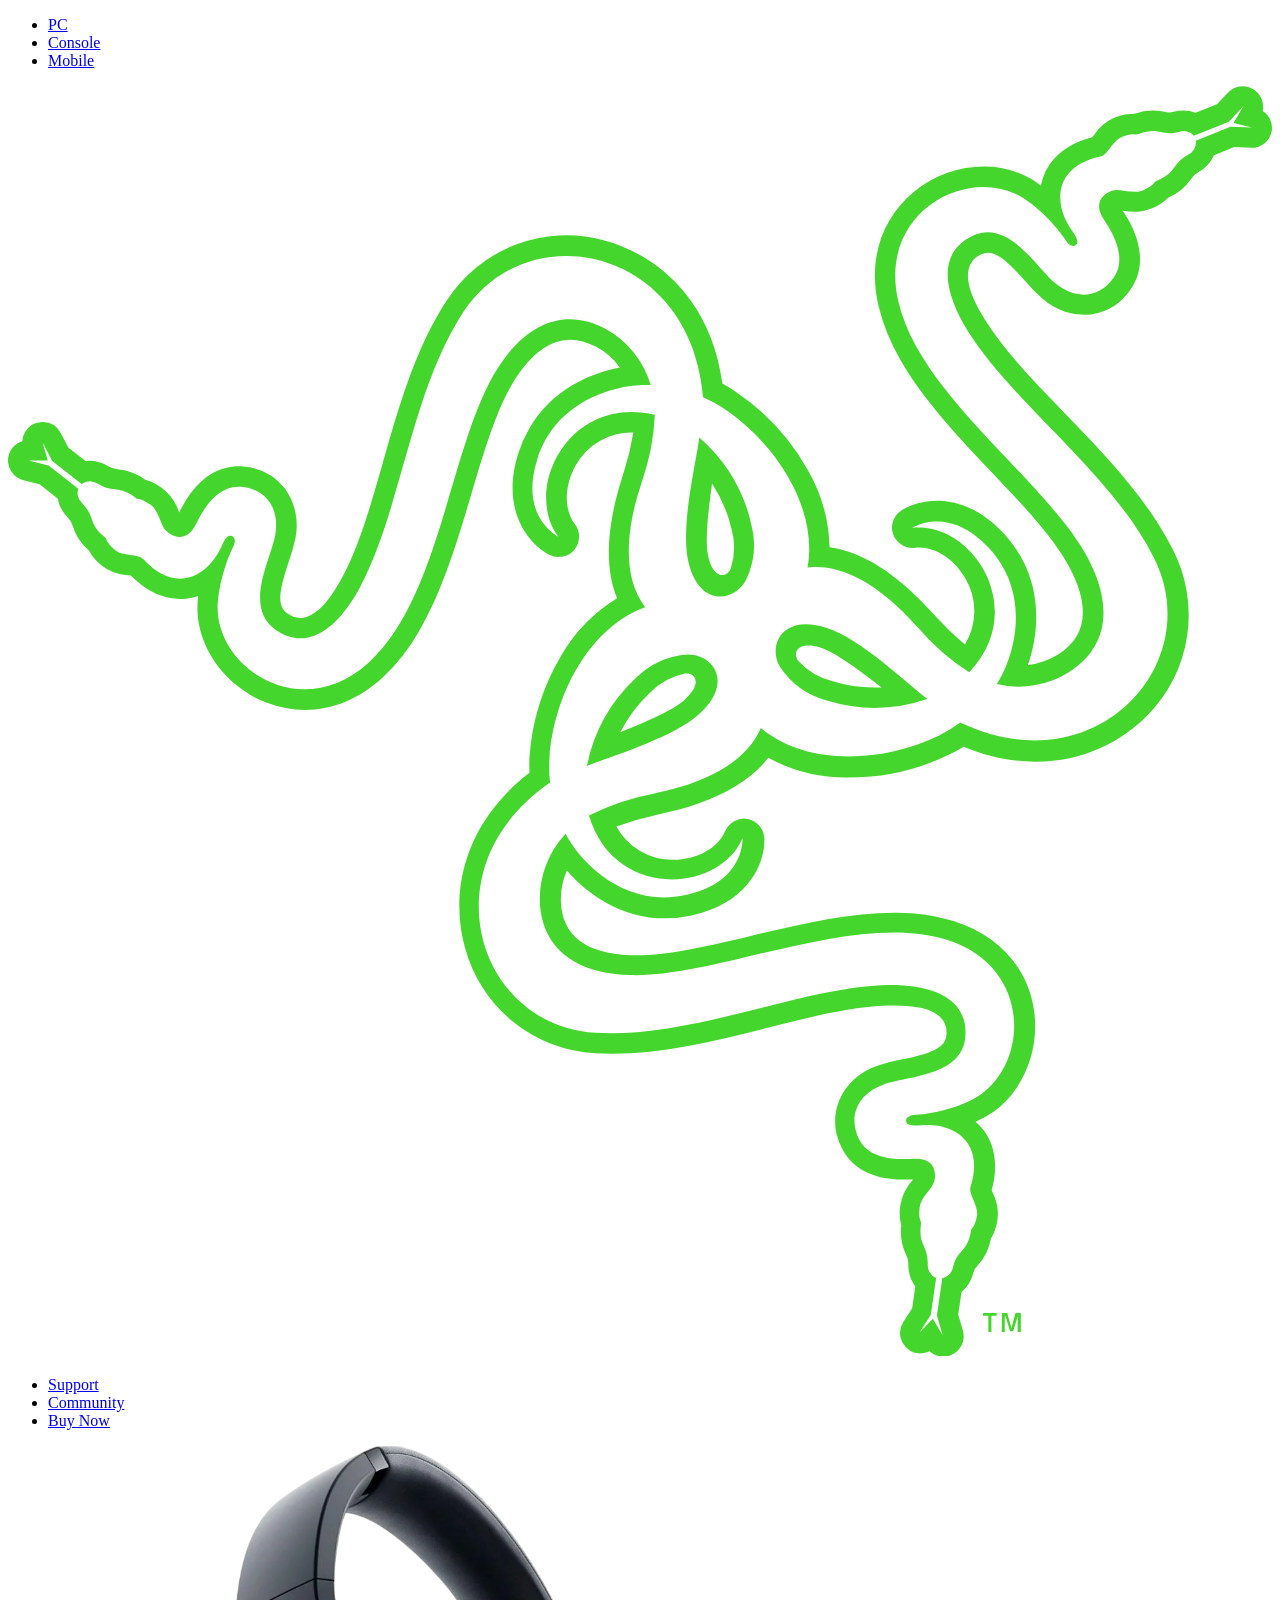
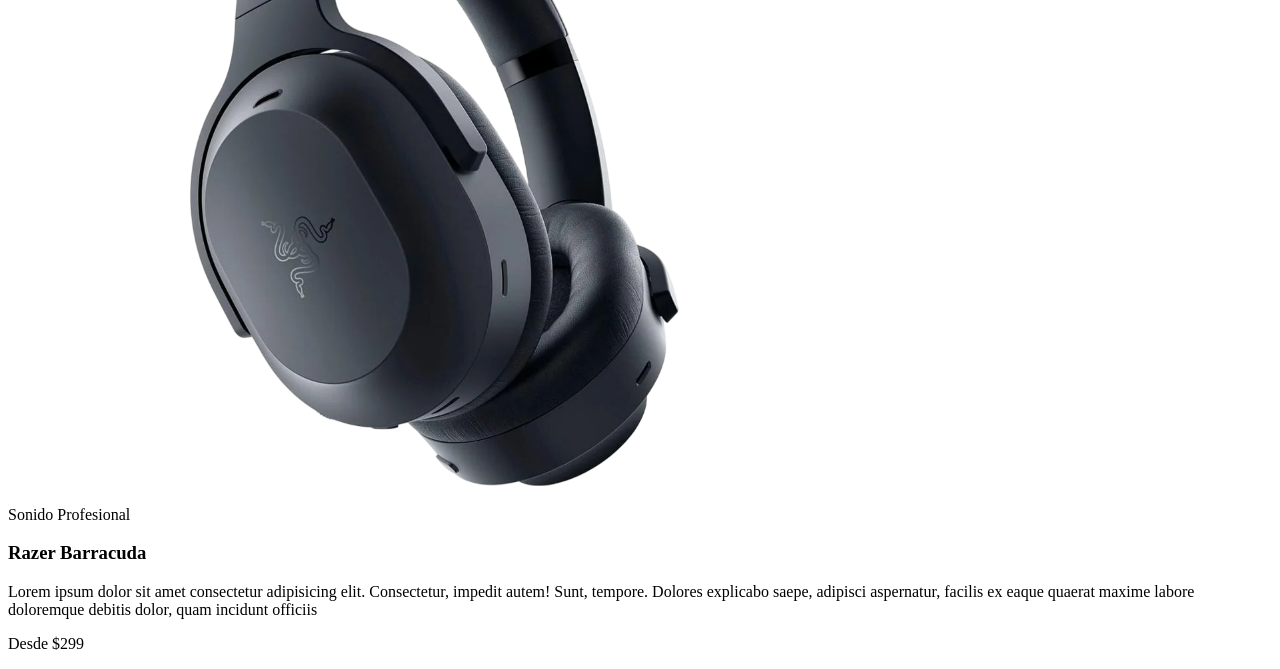
==== views/HomePage.html @ f595c34a "First Section almost finished" ====
<!DOCTYPE html>
<html lang="en">

<head>
    <meta charset="UTF-8">
    <meta name="viewport" content="width=device-width, initial-scale=1.0">
    <link rel="stylesheet" href="/styles/Style.css">
    <title>Razer</title>
</head>

<body>
    <header id="header"></header>
    <main>
        <section class="content-article">
            <article class="img-article">
                <picture>
                    <source sizes="1920w" srcset="/assets/img/Opus-Photoroom.png 1920w" type="image/png">
                    <img loading="lazy" decoding="async" src="/assets/img/Opus-Photoroom.png" lazyalt="imagen">
                </picture>
                <div class="info">
                    <p class="product-sound">Sonido Profesional</p>
                    <h1 class="product-name gradient">Razer Barracuda</h1>
                    <p class="product-description">Lorem ipsum dolor sit amet consectetur adipisicing elit.
                        Consectetur, impedit autem! Sunt, tempore. Dolores explicabo saepe,
                        adipisci aspernatur, facilis ex eaque quaerat maxime labore doloremque debitis dolor,
                        quam incidunt officiis
                    </p>
                    <p class="product-price">Desde <span>$299</span></p>
                </div>
            </article><!--img-header-->
        </section>
    </main>
    <script src="/js/layoutLoader.js"></script>
</body>

</html>
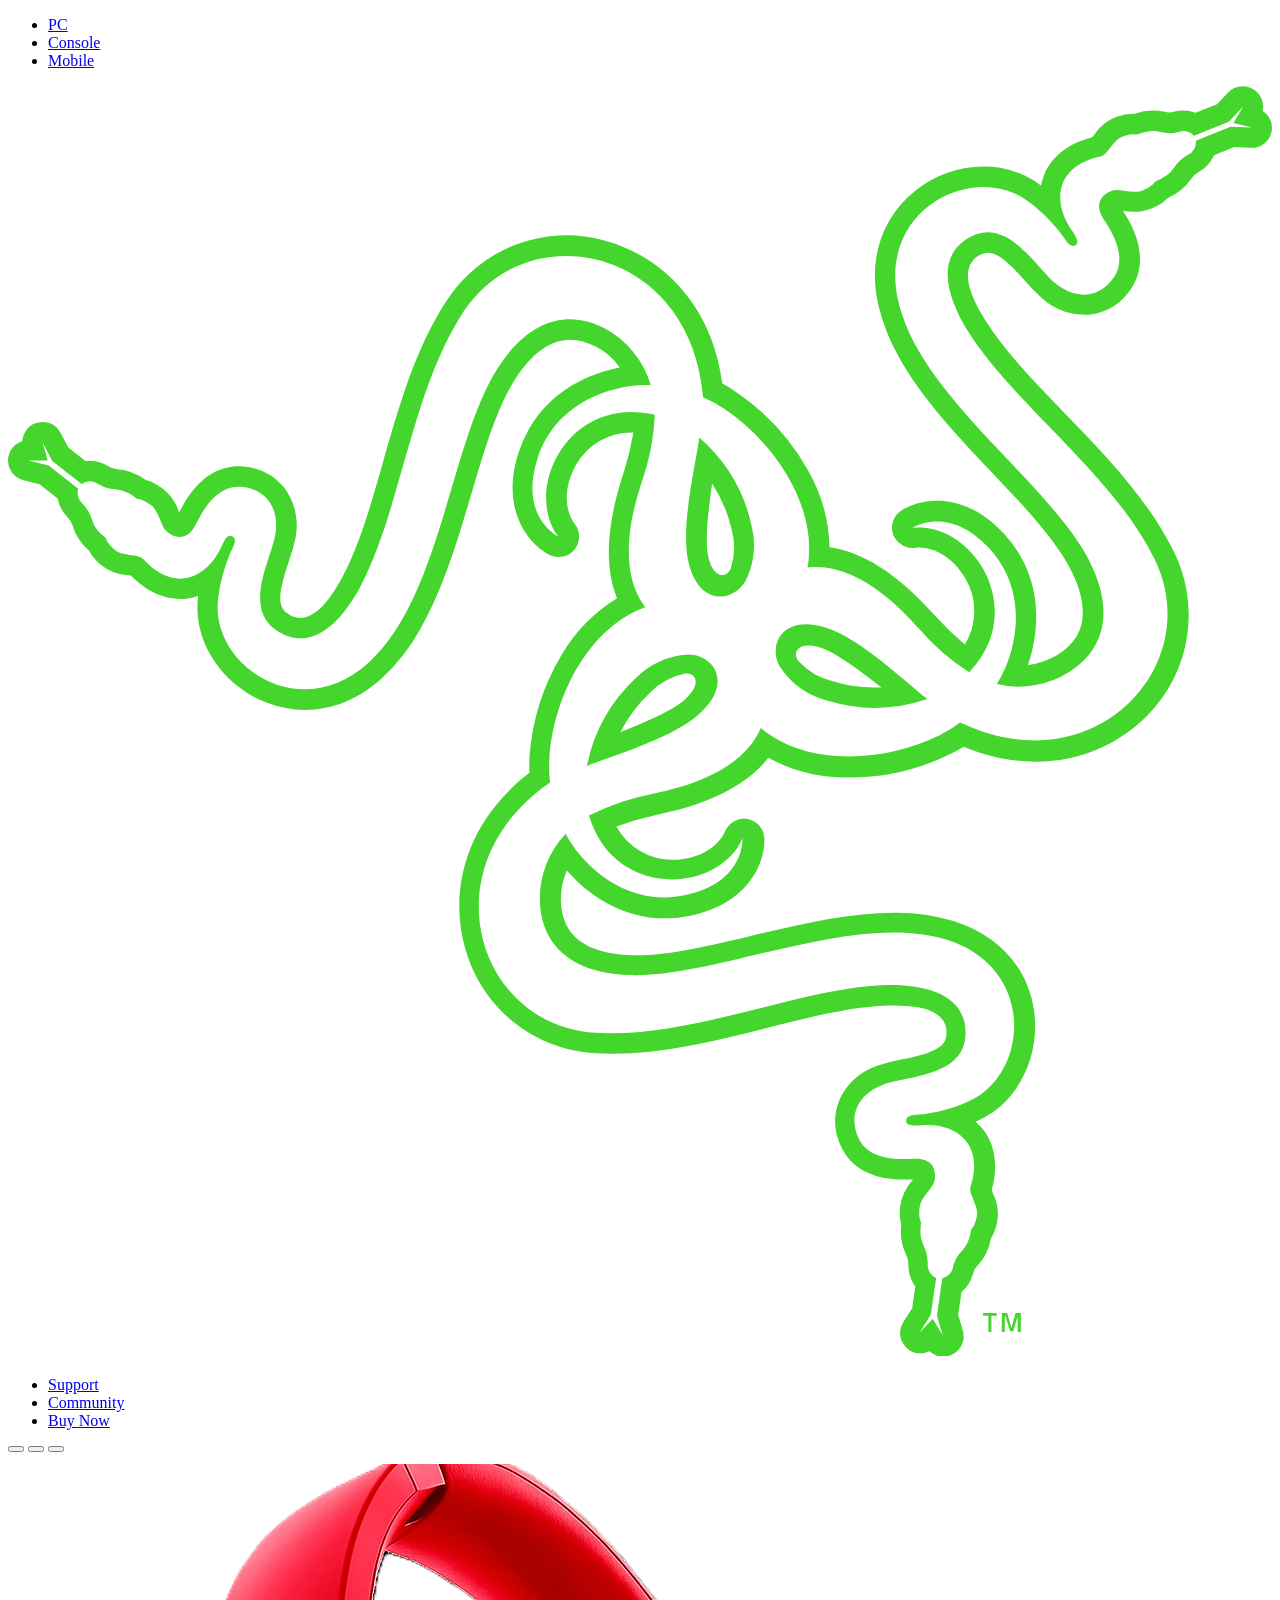
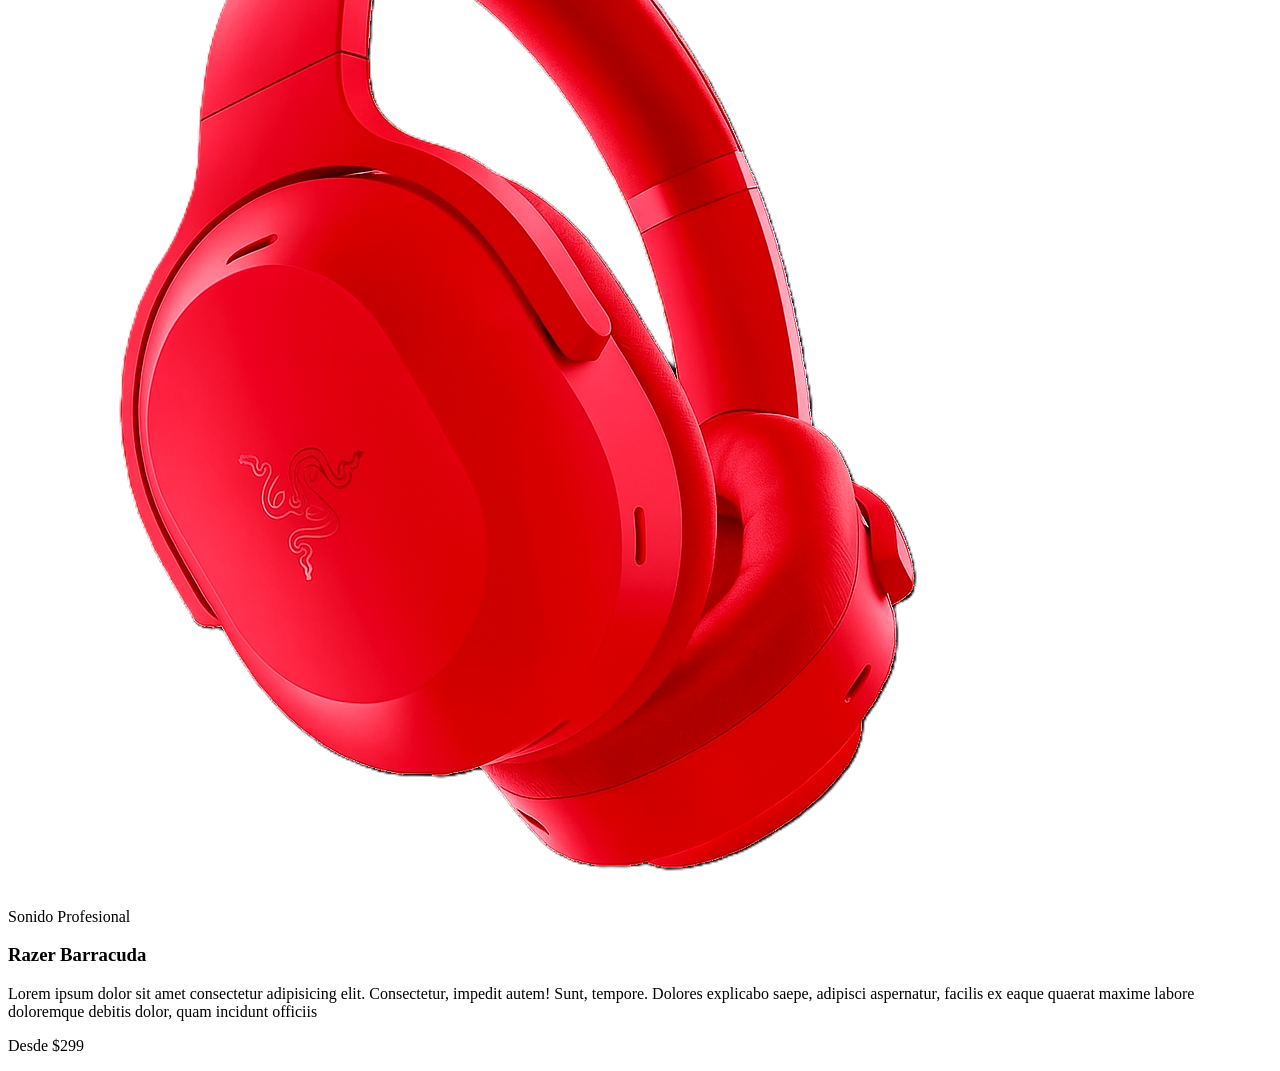
==== commit 262c4c84: "Add fade effect and Scroll Selector" ====
--- a/views/HomePage.html
+++ b/views/HomePage.html
@@ -4,6 +4,7 @@
 <head>
     <meta charset="UTF-8">
     <meta name="viewport" content="width=device-width, initial-scale=1.0">
+    <link rel="shortcut icon" href="/assets/img/razerLogo.svg" type="image/x-icon">
     <link rel="stylesheet" href="/styles/Style.css">
     <title>Razer</title>
 </head>
@@ -13,9 +14,18 @@
     <main>
         <section class="content-article">
             <article class="img-article">
+                <aside class="dot-selector" id="dot-selector">
+                    <div class="wheel" id="wheel">
+                        <div class="space"></div>
+                        <button class="color-dot dot-red"></button>
+                        <button class="color-dot dot-white"></button>
+                        <button class="color-dot dot-Black"></button>
+                        <div class="space"></div>
+                    </div>
+                </aside>
                 <picture>
-                    <source sizes="1920w" srcset="/assets/img/Opus-Photoroom.png 1920w" type="image/png">
-                    <img loading="lazy" decoding="async" src="/assets/img/Opus-Photoroom.png" lazyalt="imagen">
+                    <img loading="lazy" decoding="async" src="/assets/img/Barracuda-Red.png" lazyalt="imagen"
+                        id="product-image">
                 </picture>
                 <div class="info">
                     <p class="product-sound">Sonido Profesional</p>
@@ -31,6 +41,7 @@
         </section>
     </main>
     <script src="/js/layoutLoader.js"></script>
+    <script src="/js/Homepage.js"></script>
 </body>
 
 </html>
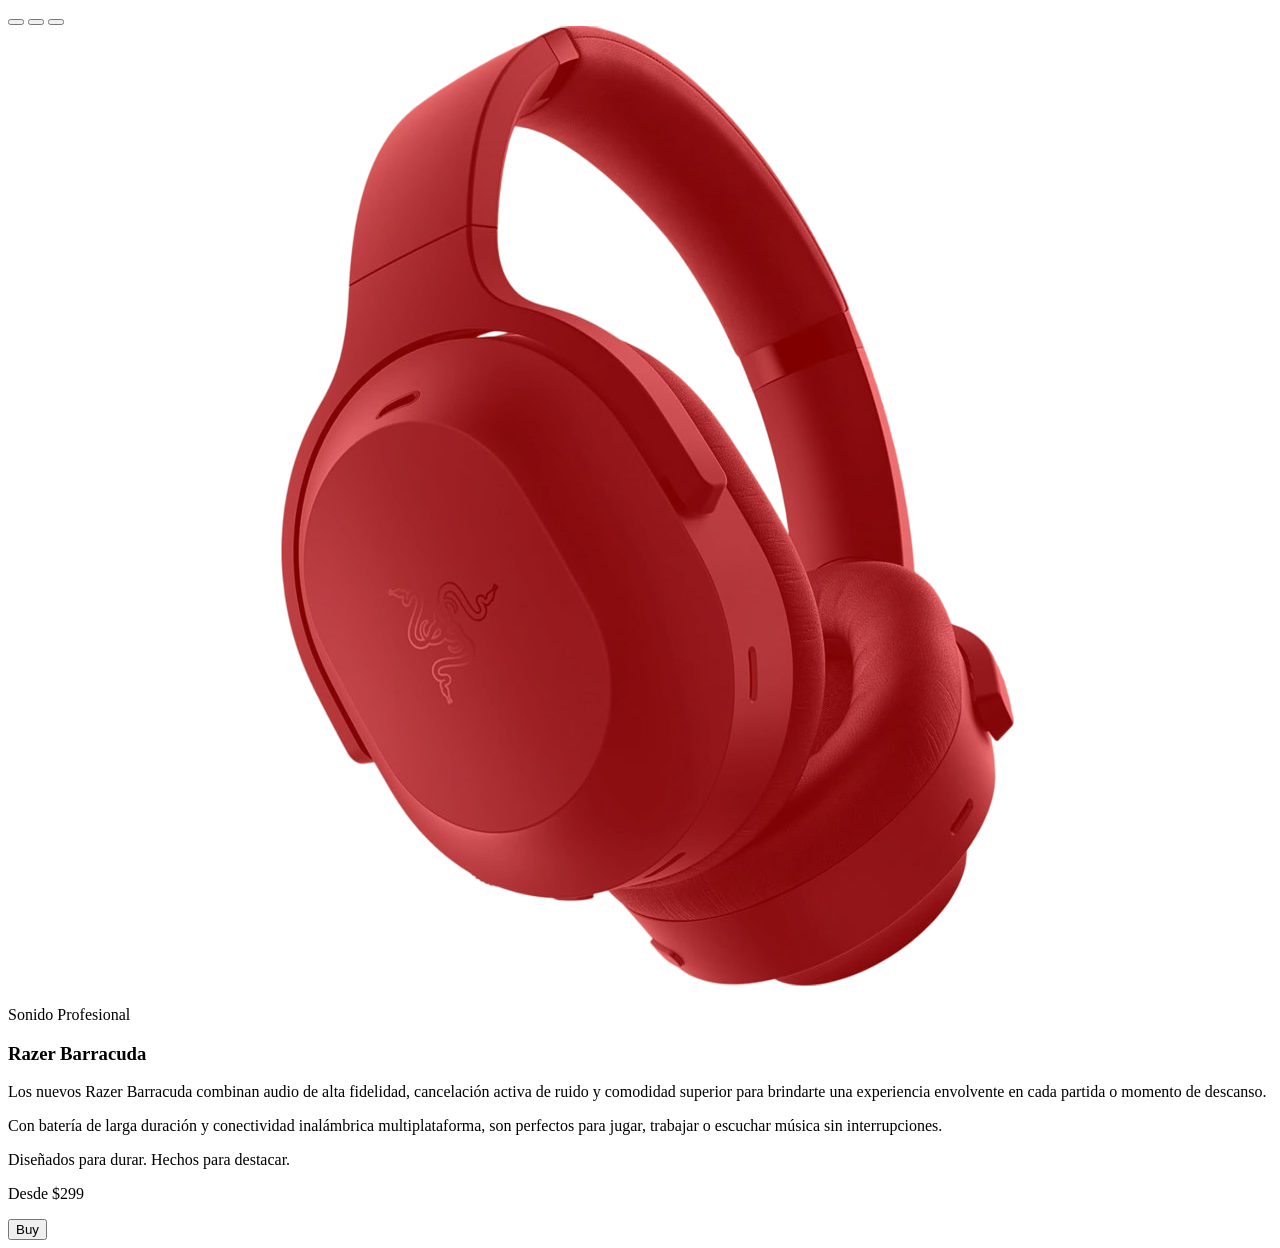
==== commit e93ff6fb: "Section Updated" ====
--- a/views/HomePage.html
+++ b/views/HomePage.html
@@ -30,12 +30,21 @@
                 <div class="info">
                     <p class="product-sound">Sonido Profesional</p>
                     <h1 class="product-name gradient">Razer Barracuda</h1>
-                    <p class="product-description">Lorem ipsum dolor sit amet consectetur adipisicing elit.
-                        Consectetur, impedit autem! Sunt, tempore. Dolores explicabo saepe,
-                        adipisci aspernatur, facilis ex eaque quaerat maxime labore doloremque debitis dolor,
-                        quam incidunt officiis
+                    <p class="product-description">
+                        Los nuevos Razer Barracuda combinan audio de alta fidelidad, cancelación activa de ruido y
+                        comodidad superior para brindarte una experiencia envolvente en cada partida o momento de
+                        descanso.
+                    </p>
+                    <p class="product-description">
+                        Con batería de larga duración y conectividad inalámbrica multiplataforma, son perfectos para
+                        jugar, trabajar o escuchar música sin interrupciones.
+                    </p>
+                    <p class="product-description">
+                        Diseñados para durar. Hechos para destacar.
                     </p>
                     <p class="product-price">Desde <span>$299</span></p>
+
+                    <button class="btn-buy">Buy</button>
                 </div>
             </article><!--img-header-->
         </section>
